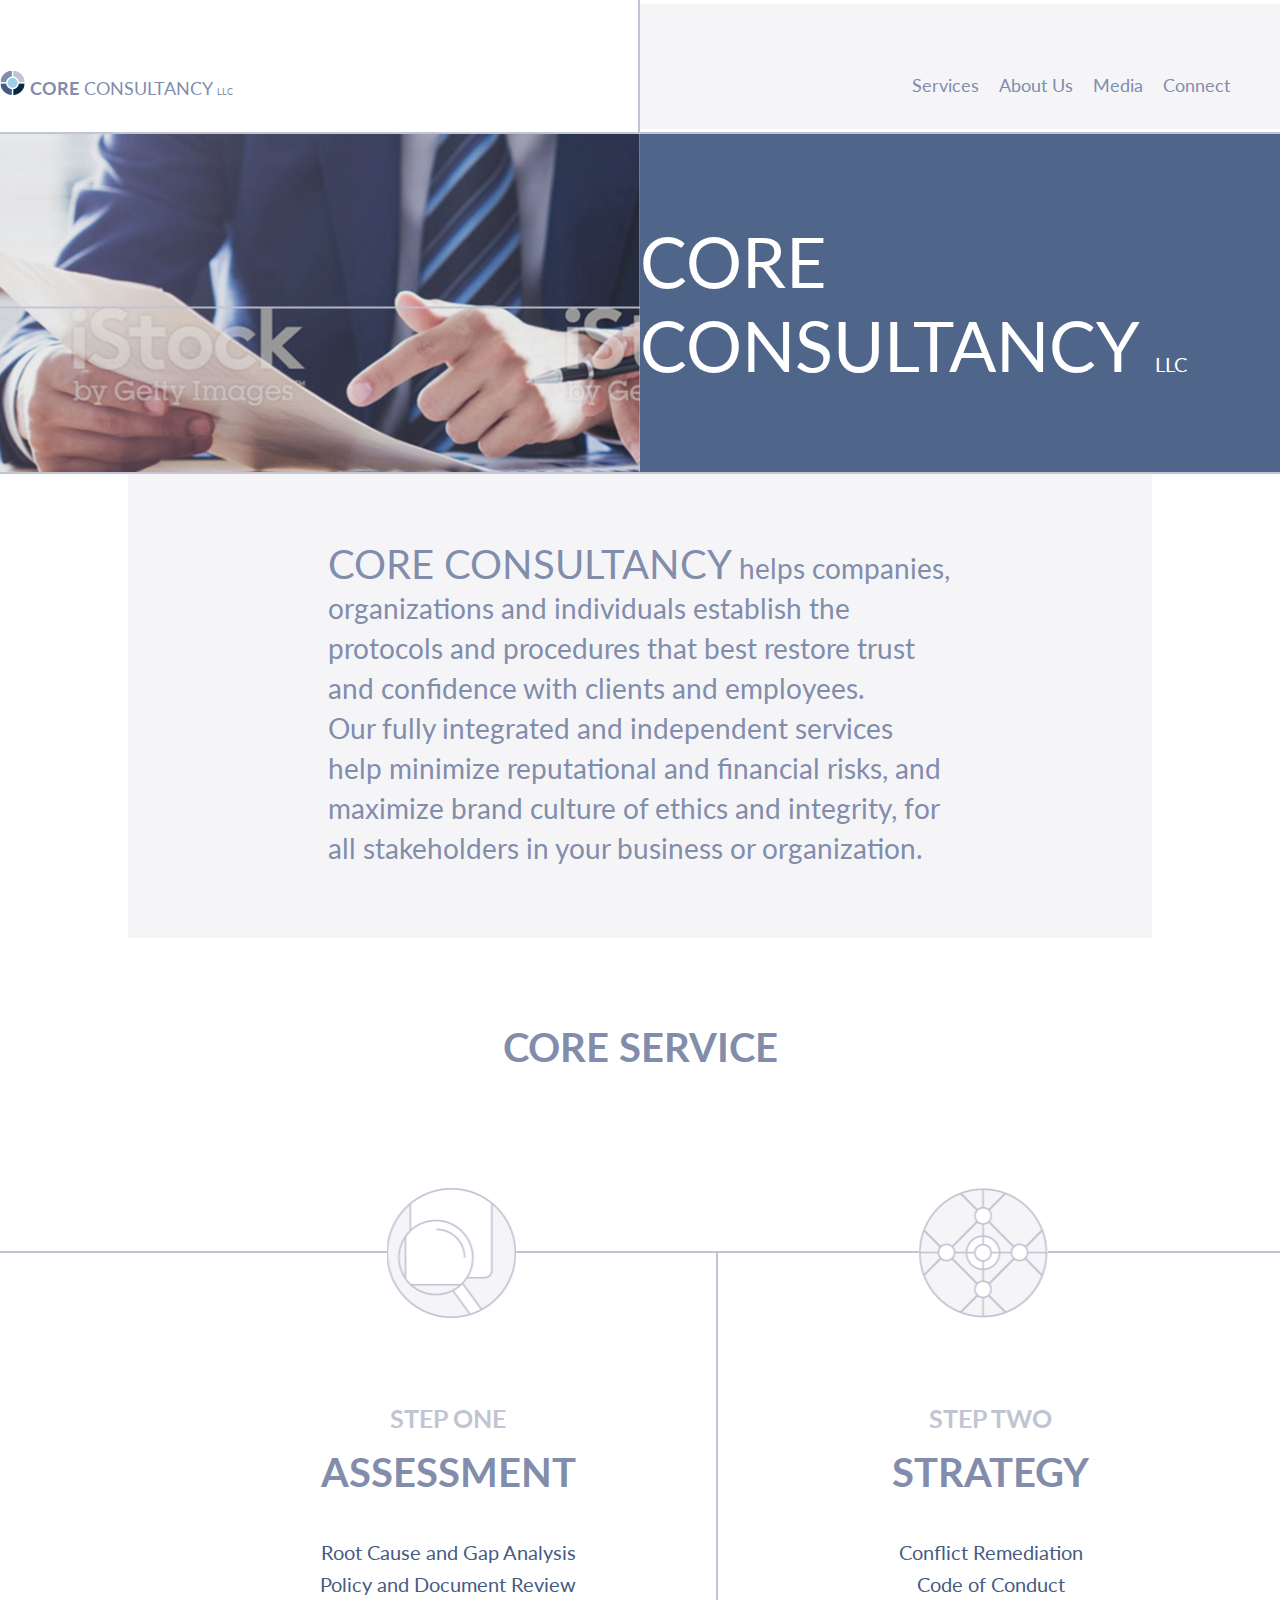
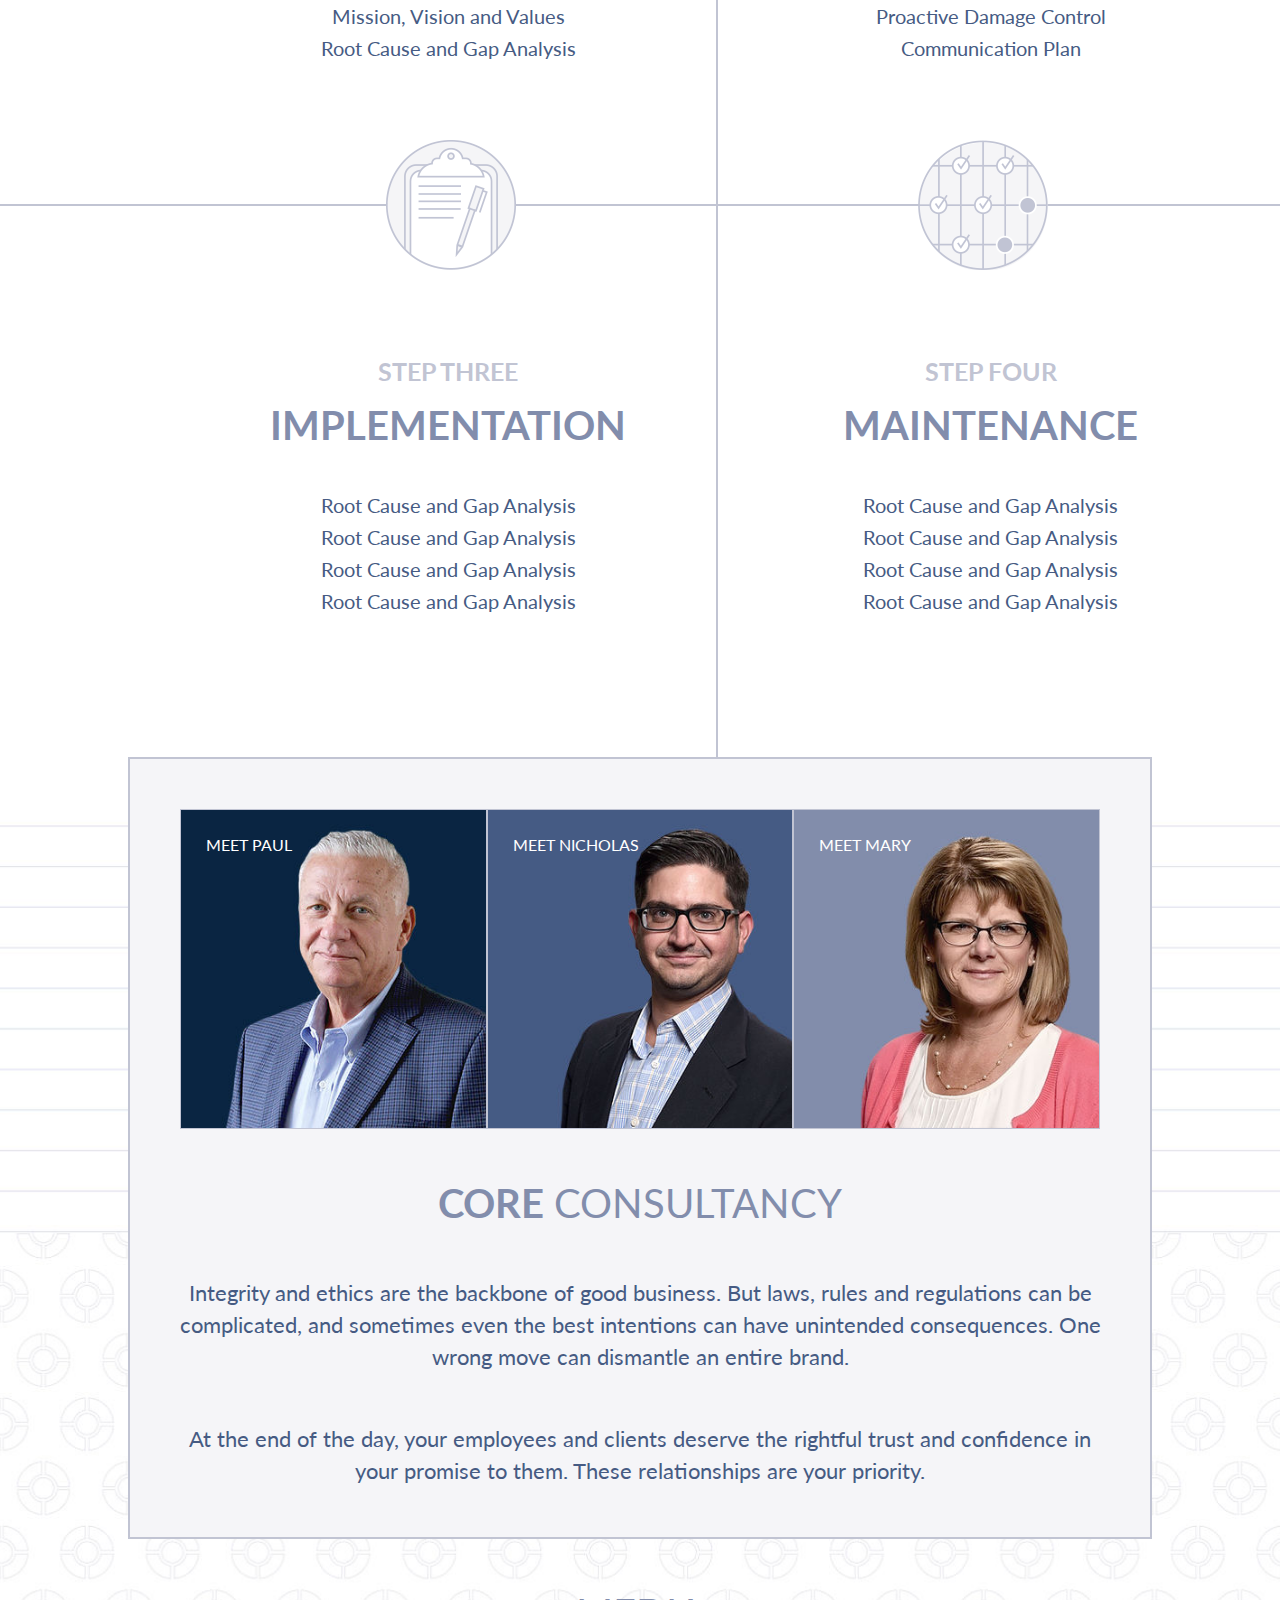
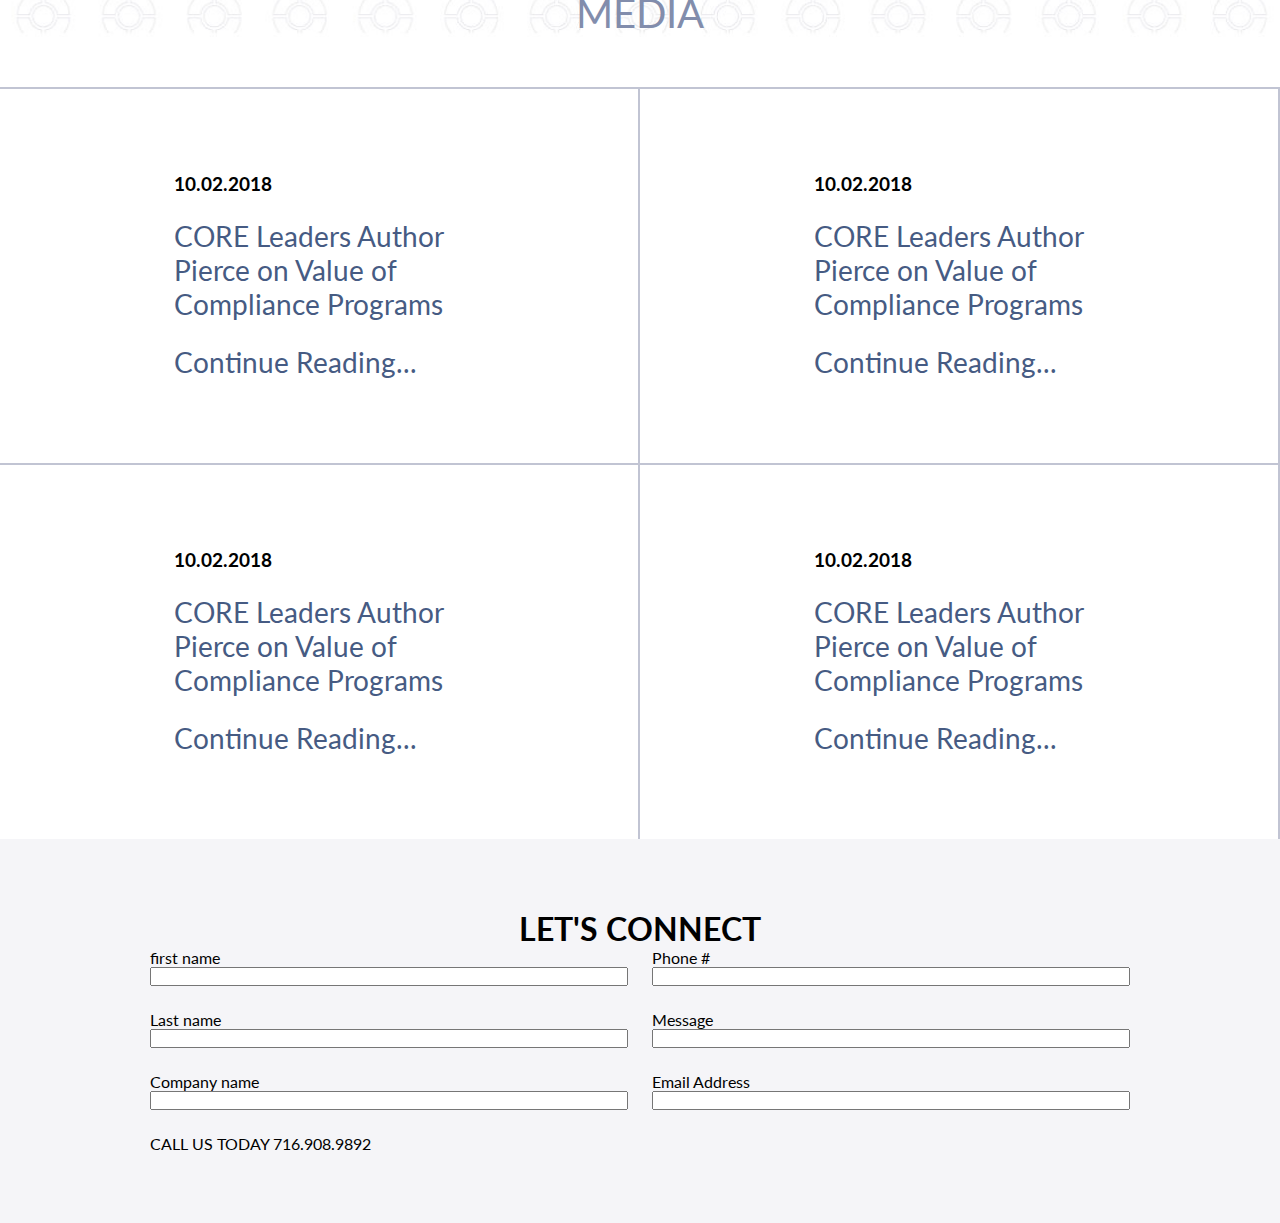
==== index.html @ a0568d71 "finish index page" ====
<!DOCTYPE html>
<html lang="en">
<head>
    <meta charset="UTF-8">
    <meta name="viewport" content="width=device-width, initial-scale=1.0">
    <meta http-equiv="X-UA-Compatible" content="ie=edge">
    <link href="https://fonts.googleapis.com/css?family=Lato:300,400,700" rel="stylesheet">
    <link rel="stylesheet" href="css/style.css">
    <title>Home</title>
</head>
<body>
    <header>
        <div class="container">
            <nav id="navbar">
                <div class="logo">
                    <p>
                        <img src="imgs/top_icon.png" alt="">
                        <span class="primary">CORE</span> CONSULTANCY 
                        <span class="small">LLC</span>
                    </p>
                </div>
                <ul>
                    <li><a href="#">Services</a></li>
                    <li><a href="#">About Us</a></li>
                    <li><a href="#">Media</a></li>
                    <li><a href="#">Connect</a></li>
                </ul>
            </nav>
            <section id="hero">
                <div class="text">
                    CORE<br>CONSULTANCY <span class="small">LLC</span>
                </div>
                <div class="clr"></div>
            </section>

            <section id="paragraph">
                <p><span class="text-large">CORE CONSULTANCY</span> helps companies, organizations and individuals establish the protocols and procedures that best restore trust and confidence with clients and employees.</p>
                <p>
                    Our fully integrated and independent services help minimize reputational and financial risks, and maximize brand culture of ethics and integrity, for all stakeholders in your business or organization.
                </p>
            </section>
        </div>
    </header>

    <section id="core-service">
        <div class="container">
            <h1 class="main-heading">CORE SERVICE</h1>
            <div class="core-service-content">
                <div class="step step_left">
                    <img class="icon_left" src="imgs/step_one.png" alt="">
                    <div class="step-content">
                        <h2>STEP ONE</h2>
                        <h1>ASSESSMENT</h1>
                        <p>Root Cause and Gap Analysis</p>
                        <p>Policy and Document Review</p>
                        <p>Mission, Vision and Values</p>
                        <p>Root Cause and Gap Analysis</p>
                    </div>
                </div>
                <div class="step step_right">
                    <img class="icon_right" src="imgs/step_two.png" alt="">
                    <div class="step-content">
                        <h2>STEP TWO</h2>
                        <h1>STRATEGY</h1>
                        <p>Conflict Remediation</p>
                        <p>Code of Conduct</p>
                        <p>Proactive Damage Control</p>
                        <p>Communication Plan</p>
                    </div>
                </div>
                <div class="step step_left">
                    <img class="icon_left" src="imgs/step_three.png" alt="">
                    <div class="step-content">
                        <h2>STEP THREE</h2>
                        <h1>IMPLEMENTATION</h1>
                        <p>Root Cause and Gap Analysis</p>
                        <p>Root Cause and Gap Analysis</p>
                        <p>Root Cause and Gap Analysis</p>
                        <p>Root Cause and Gap Analysis</p>
                    </div>
                </div>
                <div class="step step_right">
                    <img class="icon_right" src="imgs/step_four.png" alt="">
                    <div class="step-content">
                        <h2>STEP FOUR</h2>
                        <h1>MAINTENANCE</h1>
                        <p>Root Cause and Gap Analysis</p>
                        <p>Root Cause and Gap Analysis</p>
                        <p>Root Cause and Gap Analysis</p>
                        <p>Root Cause and Gap Analysis</p>
                    </div>
                </div>
            </div>
        </div>
    </section>

    <section id="about">
        <div class="container">
            <div class="about-content">
                <div class="about-pics">
                    <div class="about-pic bg-paul">
                        <span>MEET PAUL</span>
                    </div>
                    <div class="about-pic bg-nick">  
                        <span>MEET NICHOLAS</span>
                    </div>
                    <div class="about-pic bg-mary">
                        <span>MEET MARY</span>
                    </div>
                </div>
                <h1>CORE <span style="font-weight: 400;">CONSULTANCY</span></h1>
                <p>Integrity and ethics are the backbone of good business. But laws, rules and regulations can be complicated, 
                and sometimes even the best intentions can have unintended consequences. One wrong move can dismantle 
                an entire brand.</p>
                <p>At the end of the day, your employees and clients deserve the rightful trust and confidence in your promise to them. These relationships are your priority.</p>
            </div>
            <div class="media-heading">MEDIA</div>
        </div>
    </section>

    <section class="media">
        <div class="container">
            <div class="card">
                <h3>10.02.2018</h3>
                <p>CORE Leaders Author Pierce on Value of Compliance Programs</p>
                <p>Continue Reading...</p>
            </div>
            <div class="card">
                <h3>10.02.2018</h3>
                <p>CORE Leaders Author Pierce on Value of Compliance Programs</p>
                <p>Continue Reading...</p>
            </div>
            <div class="card">
                <h3>10.02.2018</h3>
                <p>CORE Leaders Author Pierce on Value of Compliance Programs</p>
                <p>Continue Reading...</p>
            </div>
            <div class="card">
                <h3>10.02.2018</h3>
                <p>CORE Leaders Author Pierce on Value of Compliance Programs</p>
                <p>Continue Reading...</p>
            </div>
        </div>
    </section>

    <section id="connect">
        <div class="container">
            <h1>LET'S CONNECT</h1>
            <div class="form-group">
                <div class="form">
                    <label for="">first name</label>
                    <input type="text">
                </div>
                <div class="form">
                    <label for="">Phone #</label>
                    <input type="text">
                </div>
                <div class="form">
                    <label for="">Last name</label>
                    <input type="text">
                </div>
                <div class="form">
                    <label for="">Message</label>
                    <input type="text">
                </div>
                <div class="form">
                    <label for="">Company name</label>
                    <input type="text">
                </div>
                <div class="form">
                    <label for="">Email Address</label>
                    <input type="text">
                </div>
                <div class="form">
                    <span>CALL US TODAY 716.908.9892</span>
                </div>
            </div>
        </div>
    </section>
</body>
</html>
---- css/style.css ----
:root {
    --primary-color: #f5f5f8;
    --border-color: #c1c4d3;
    --font-color: #828DAC;
}


* {
    margin: 0;
    padding: 0;
    box-sizing: border-box; 
}

body {
    font-family: 'Lato', sans-serif;
}

ul {
    list-style: none;
}

a {
    text-decoration: none;
}

.clr {
    clear: both;
}

.text-large {
    font-size: 40px;
}

/* Utility */
.container {
    max-width: 1350px;
    margin: auto;
}

/* navbar */
#navbar {
    display: flex;
    align-items: center;
    font-size: 18px;
    border-bottom: solid 2px var(--border-color);
    color: var(--font-color);
}

#navbar .logo,
#navbar ul {
    width: 50%;
    padding-top: 70px;
    padding-bottom: 33px;
}

#navbar .logo {
    align-self: flex-start;
    border-right: solid 2px var(--border-color); 
}

#navbar .logo .primary{
    font-weight: bold; 
}

#navbar .logo .small{
    font-size: 9px;
}

#navbar ul {
    display: flex;
    flex-direction: row;
    justify-content: flex-end;
    padding-right: 50px; 
    background: #f5f5f8;
}

#navbar ul :last-child{
    margin-right: 0px; 
}

#navbar ul li{
    margin-right: 20px; 
}

#navbar ul li a {
    color: var(--font-color);
}
/* hero */
#hero {
    background: url("../imgs/hero.jpg") no-repeat center;
    font-size: 70px;
    color: white;
    border-bottom: 2px solid var(--border-color); 
}

#hero .text{
    width: 50%;
    height: 50%;
    background: #50658a;
    padding: 85px 0;
    float: right;
}

#hero .text span {
    font-size: 20px;
}
/* paragraph */

#paragraph {
    background: var(--primary-color);
    font-size: 28px;
    color: var(--font-color);
    padding: 70px 200px;
    width: 80%;
    margin: auto;
}

#paragraph p {
    line-height: 2.5rem;
}

/* core service */
#core-service .container .main-heading {
    padding-top: 85px;
    padding-bottom: 140px;
    text-align: center;
}

#core-service h1 {
    font-size: 40px;
    color: var(--font-color);
    margin-bottom: 40px;
}

#core-service h2 {
    font-size: 25px;
    color: #C1C4D3;
    margin-bottom: 15px;
}

#core-service p {
    font-size: 20px;
    color: #465B83;
}



#core-service .core-service-content {
    display: grid;
    grid-template-columns: repeat(2, 1fr);
}

#core-service .step {
    position: relative;
    border-top: 2px solid var(--border-color); 
    padding-top: 150px;
    padding-bottom: 140px;
}

#core-service .step_left {
    border-right: 2px solid var(--border-color); 
    padding-left: 270px;
    padding-right: 90px;
}

#core-service .step_right {
    padding-left: 125px;
    padding-right: 270px;
}


#core-service .step-content {
    /* position: absolute; */
    text-align: center;
}

#core-service .step-content p {
    line-height: 2rem;
}

#core-service img {
    position: absolute;
    top: -66px;
}

#core-service .icon_left {
    right: 200px;
}

#core-service .icon_right {
    left: 200px;
}

/* about */
#about {
    
}

#about .container {
    background: url('../imgs/about_background.jpg') no-repeat center center/cover;
}

#about .about-content {
    color: #465B83;
    text-align: center;
    border: 2px solid var(--border-color);
    background: #f5f5f8;
    width: 80%;
    margin: auto;
}

#about h1 {
    font-size: 40px;
    color: #828DAC;
}

#about p {
    font-size: 22px;
    line-height: 2rem;
    margin: 50px 45px;
}

#about .about-pics {
    padding: 50px 50px;
    display: flex;
}

#about .about-pic {
    flex: 1;
    width: 33%;
    height: 20rem;
    position: relative;
    border: 1px solid var(--border-color);
    color: white;
}

#about .bg-paul {
    background: url(../imgs/paul.jpg) no-repeat center center/cover;
}
#about .bg-nick {
    background: url(../imgs/nicholas.jpg) no-repeat center center/cover;
}
#about .bg-mary {
    background: url(../imgs/mary.jpg) no-repeat center center/cover;
}

@media(max-width: 1250px) {
    #about .bg-mary {
        display: block;
    }
}

#about .about-pic span{
    position: absolute;
    top: 25px;
    left: 25px;
}

.media-heading {
    font-size: 40px;
    text-align: center;
    margin: 50px 0;
    color:  #828DAC;
}

.media .container {
    display: grid;
    grid-template-columns: repeat(2, 1fr);
    grid-template-rows: repeat(2, 1fr);
}

.media .card {
    padding: 60px 150px;
    border-right: 2px solid var(--border-color);
    border-top: 2px solid var(--border-color);
}

.media p,
.media h3 {
    margin: 1.5rem;
}

.media p {
    font-size: 28px;
    color: #465B83;
}

/* connect */
#connect .container {
    background: #f5f5f8;
    padding: 70px 150px;
}

#connect h1 {
    text-align: center;
}

#connect .form-group {
    display: grid;
    grid-template-columns: repeat(2, 1fr);
    grid-gap: 1.5rem; 
}

#connect .form-group .form{
    display: grid;
}

#connect .form-group .form label{
    display: block;
}

#connect .form-group .form input{
    height: 100%;
}
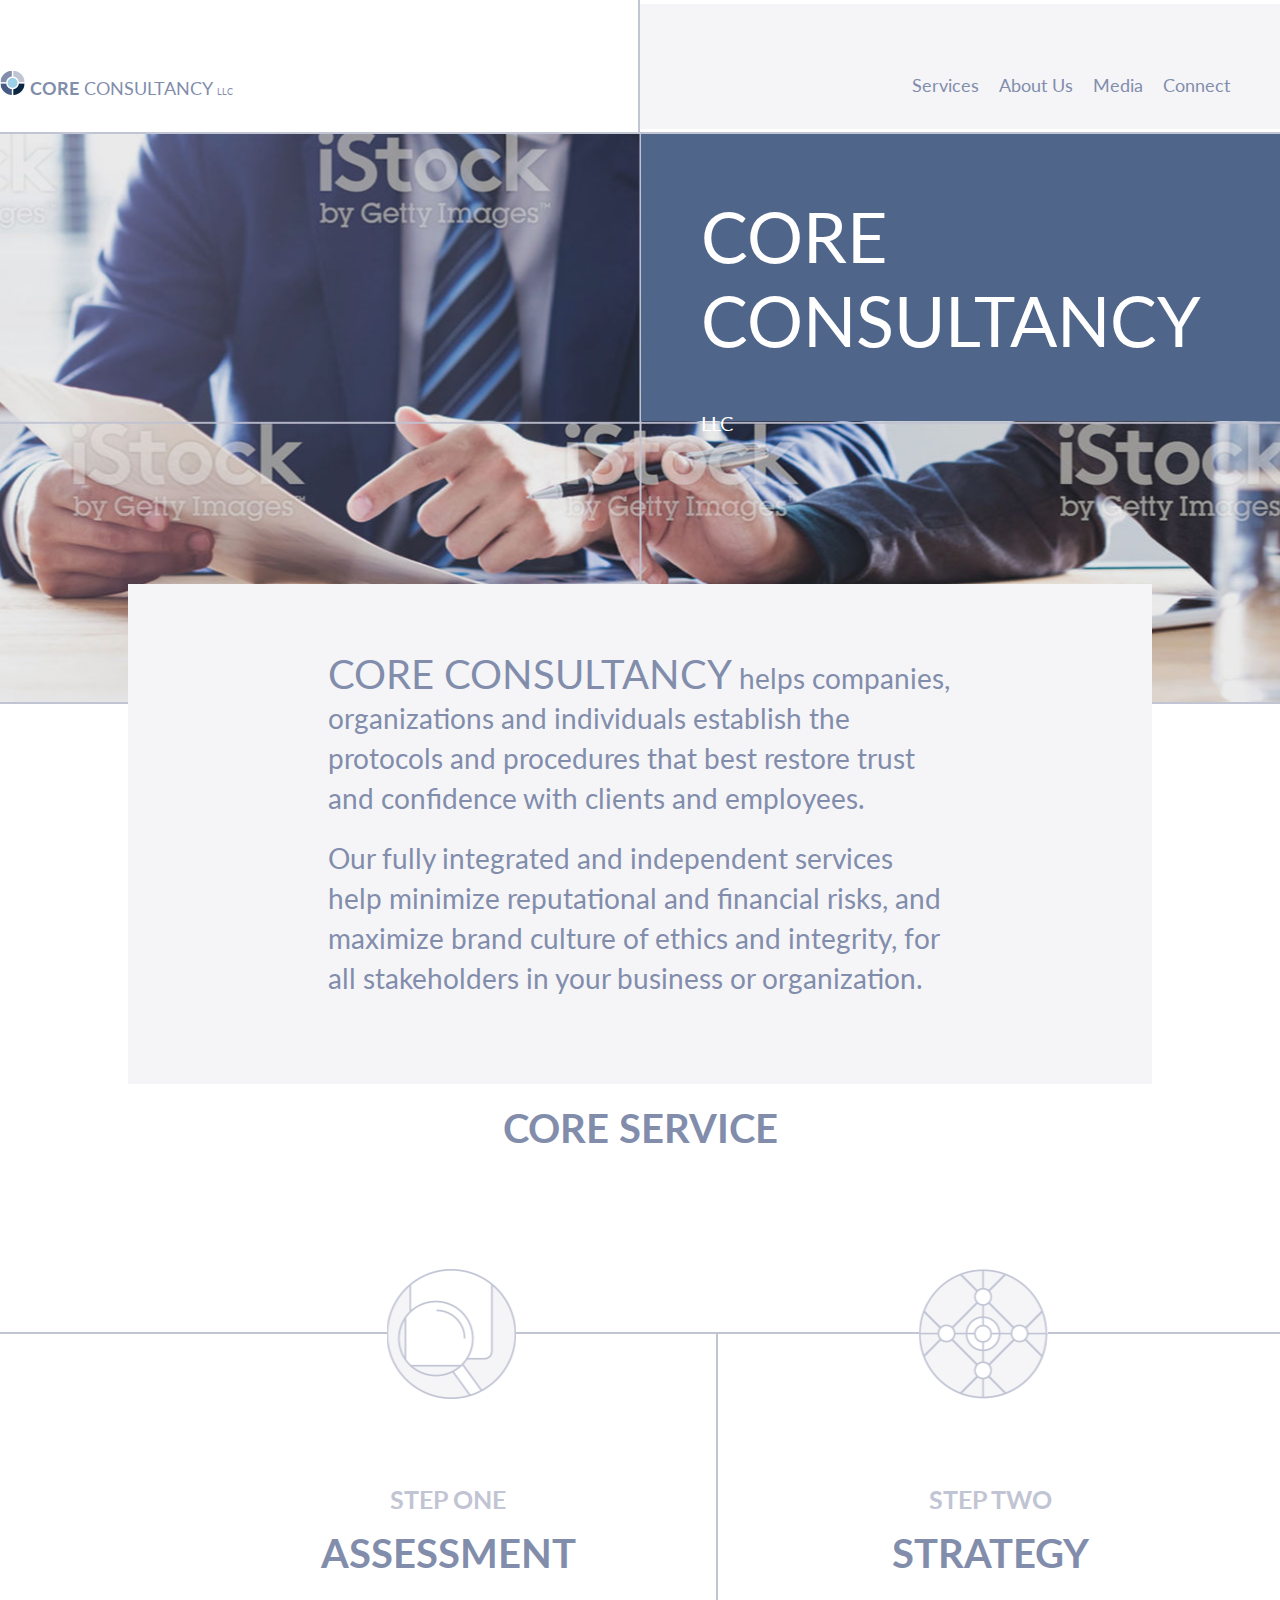
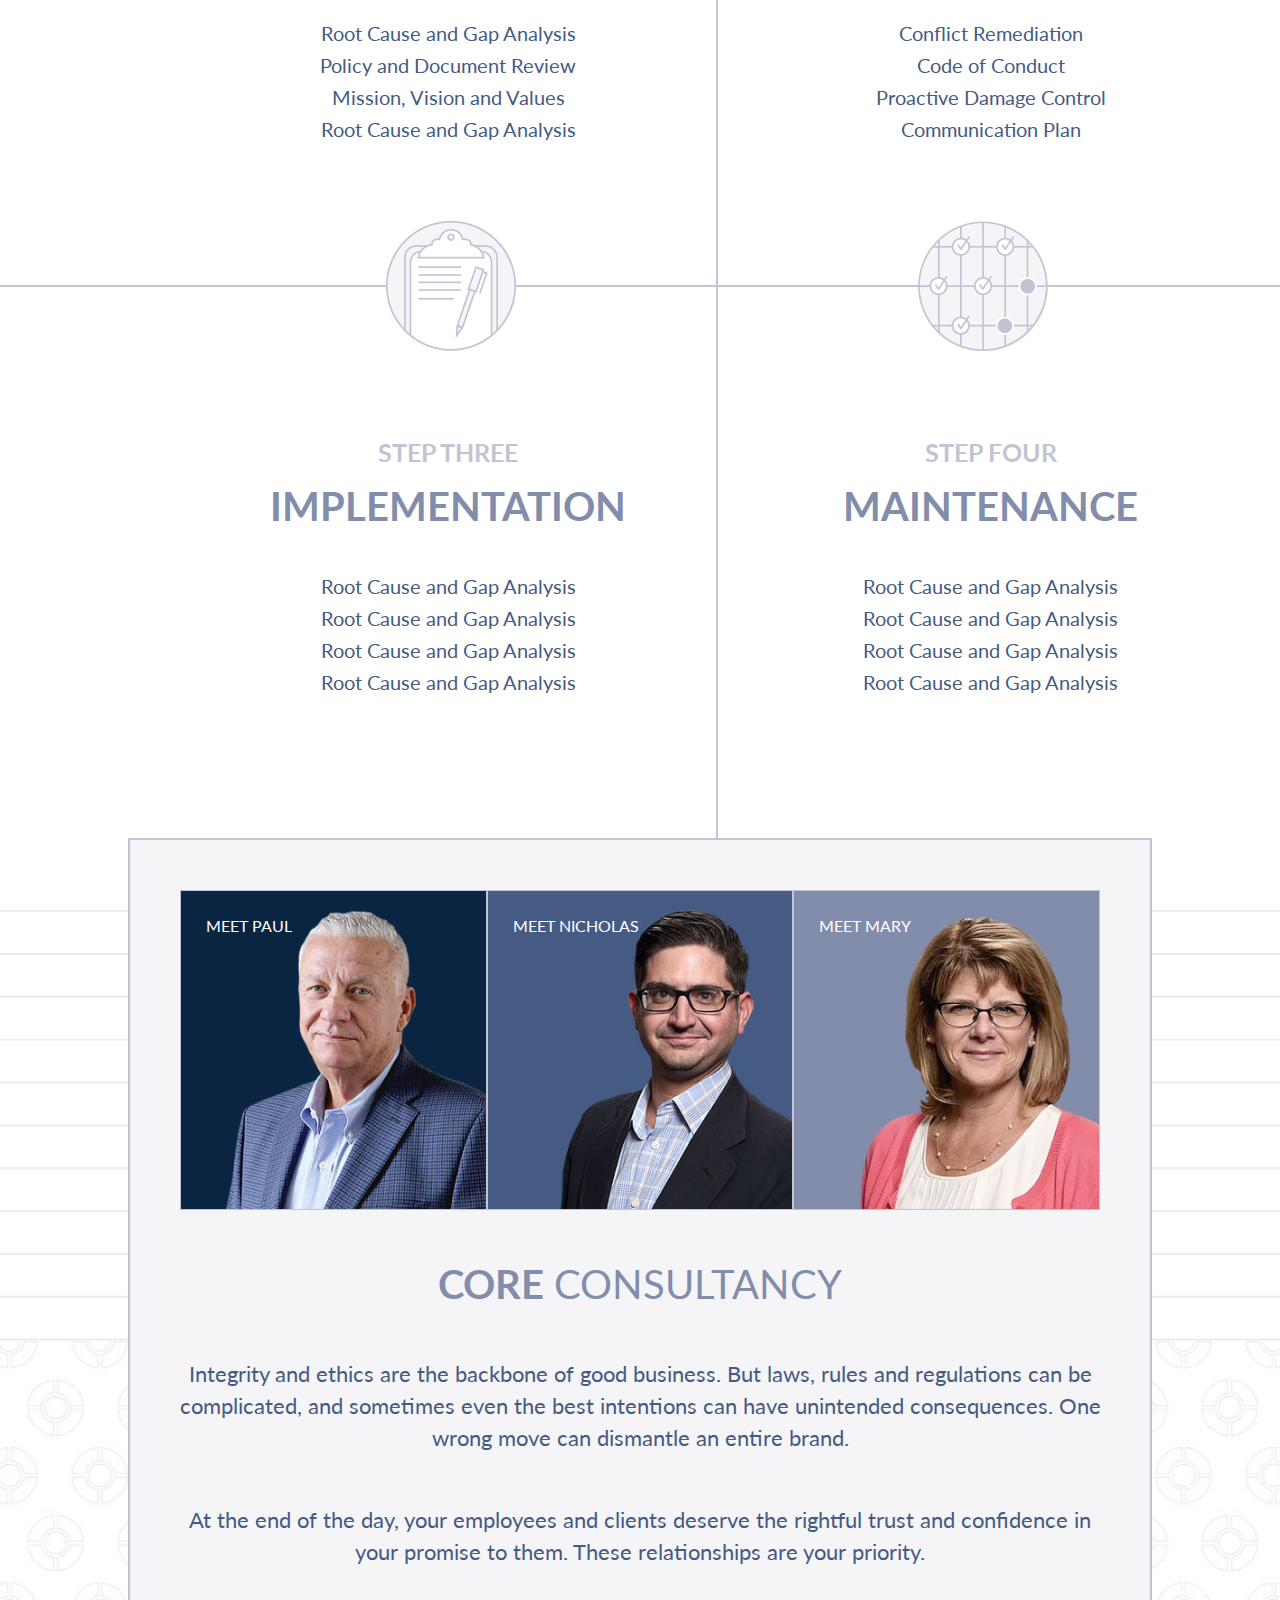
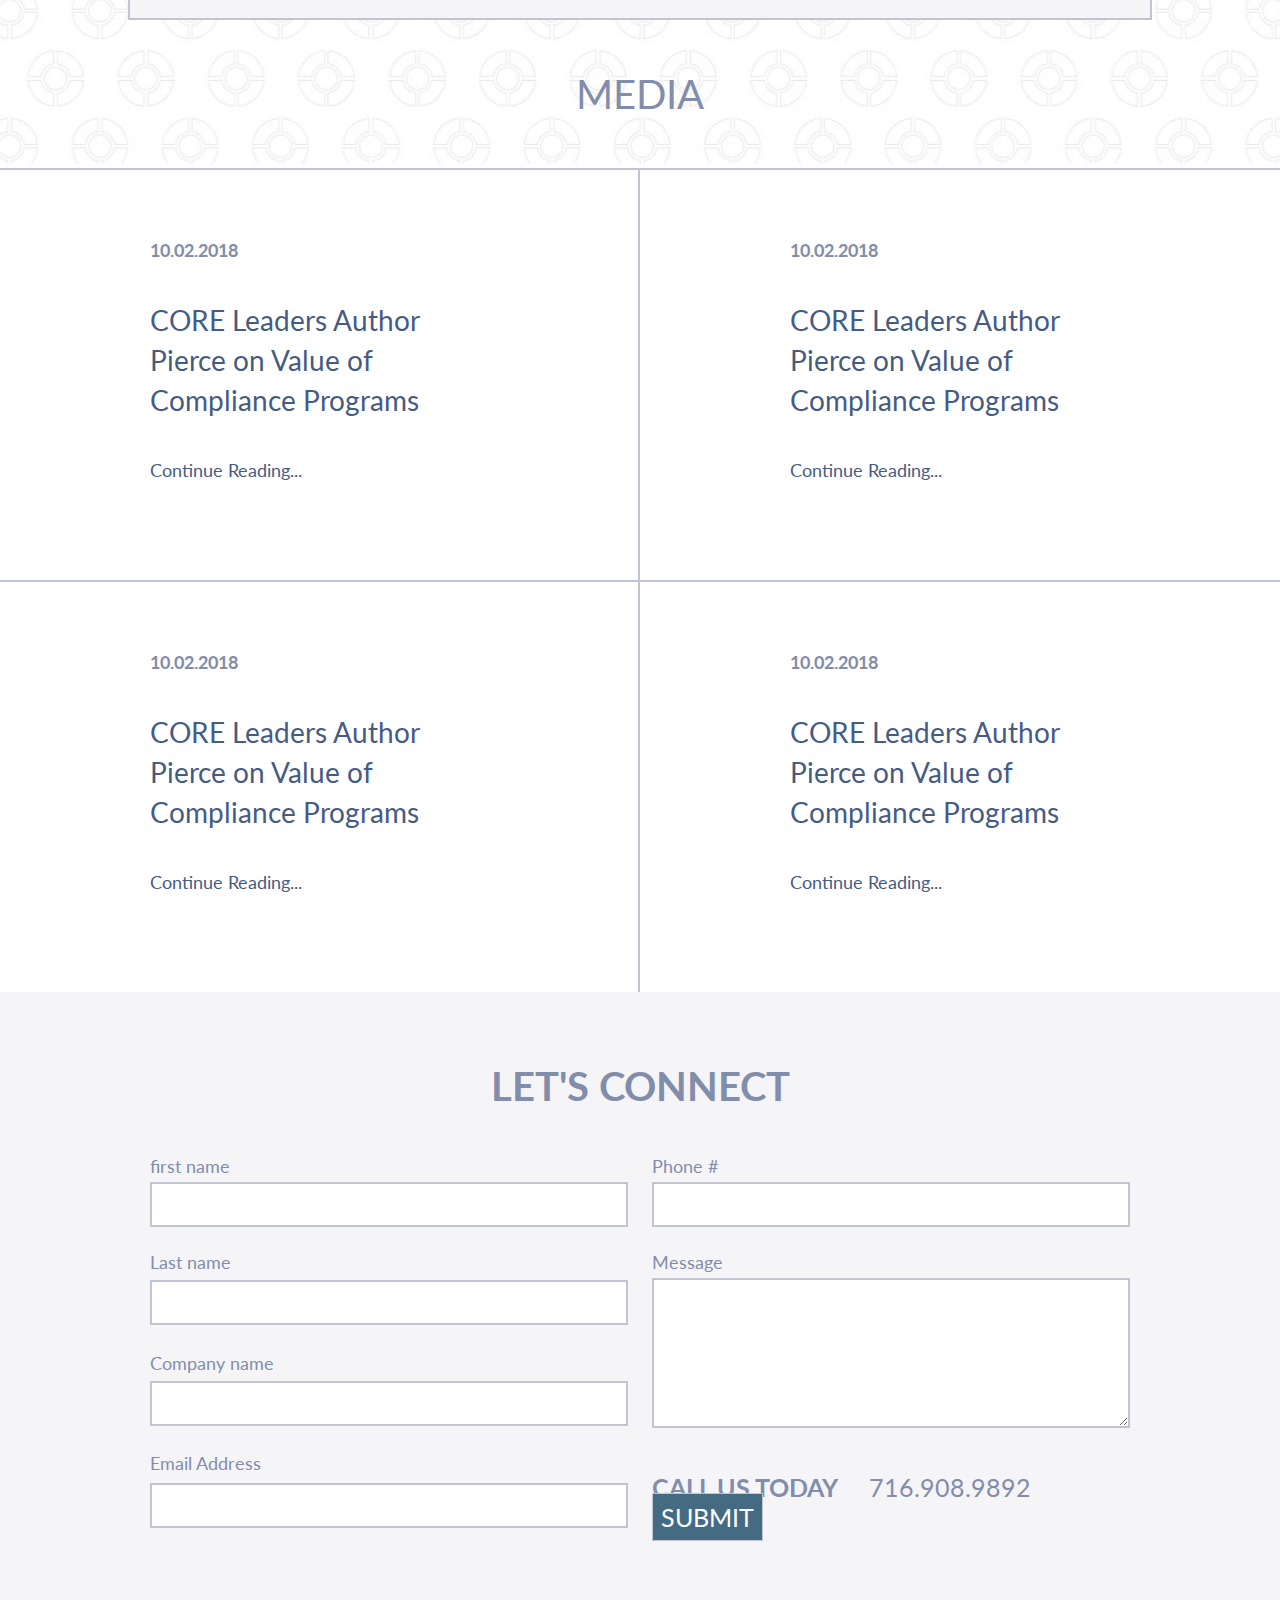
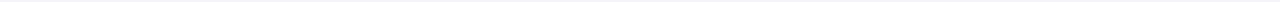
==== commit 199dc815: "finish general layout" ====
--- a/index.html
+++ b/index.html
@@ -28,16 +28,13 @@
             </nav>
             <section id="hero">
                 <div class="text">
-                    CORE<br>CONSULTANCY <span class="small">LLC</span>
+                    <p>CORE<br>CONSULTANCY <span class="small">LLC</span></p>    
                 </div>
-                <div class="clr"></div>
-            </section>
-
-            <section id="paragraph">
-                <p><span class="text-large">CORE CONSULTANCY</span> helps companies, organizations and individuals establish the protocols and procedures that best restore trust and confidence with clients and employees.</p>
-                <p>
-                    Our fully integrated and independent services help minimize reputational and financial risks, and maximize brand culture of ethics and integrity, for all stakeholders in your business or organization.
-                </p>
+                <section class="paragraph">
+                    <p><span class="text-large">CORE CONSULTANCY</span> helps companies, organizations and individuals establish the protocols and procedures that best restore trust and confidence with clients and employees.</p>
+                    <p>Our fully integrated and independent services help minimize reputational and financial risks, and maximize brand culture of ethics and integrity, for all stakeholders in your business or organization.
+                    </p>
+                </section>
             </section>
         </div>
     </header>
@@ -123,29 +120,29 @@
             <div class="card">
                 <h3>10.02.2018</h3>
                 <p>CORE Leaders Author Pierce on Value of Compliance Programs</p>
-                <p>Continue Reading...</p>
+                <p class="small">Continue Reading...</p>
             </div>
             <div class="card">
                 <h3>10.02.2018</h3>
                 <p>CORE Leaders Author Pierce on Value of Compliance Programs</p>
-                <p>Continue Reading...</p>
+                <p class="small">Continue Reading...</p>
             </div>
             <div class="card">
                 <h3>10.02.2018</h3>
                 <p>CORE Leaders Author Pierce on Value of Compliance Programs</p>
-                <p>Continue Reading...</p>
+                <p class="small">Continue Reading...</p>
             </div>
             <div class="card">
                 <h3>10.02.2018</h3>
                 <p>CORE Leaders Author Pierce on Value of Compliance Programs</p>
-                <p>Continue Reading...</p>
+                <p class="small">Continue Reading...</p>
             </div>
         </div>
     </section>
 
     <section id="connect">
         <div class="container">
-            <h1>LET'S CONNECT</h1>
+            <h1>LET'S <span>CONNECT</span></h1>
             <div class="form-group">
                 <div class="form">
                     <label for="">first name</label>
@@ -159,9 +156,9 @@
                     <label for="">Last name</label>
                     <input type="text">
                 </div>
-                <div class="form">
+                <div class="form textarea">
                     <label for="">Message</label>
-                    <input type="text">
+                    <textarea name="" id=""></textarea>
                 </div>
                 <div class="form">
                     <label for="">Company name</label>
@@ -172,7 +169,13 @@
                     <input type="text">
                 </div>
                 <div class="form">
-                    <span>CALL US TODAY 716.908.9892</span>
+                    <label for=""></label>
+                    <p>
+                        <span class="bold">CALL US TODAY</span>
+                        <span>716.908.9892</span>
+                        <span class="btn">SUBMIT</span>
+                    </p>
+                    
                 </div>
             </div>
         </div>
--- a/css/style.css
+++ b/css/style.css
@@ -90,38 +90,47 @@
     background: url("../imgs/hero.jpg") no-repeat center;
     font-size: 70px;
     color: white;
+    height: 570px;
     border-bottom: 2px solid var(--border-color); 
+    position: relative;
 }
 
 #hero .text{
-    width: 50%;
-    height: 50%;
+    position:absolute;
+    top:0; 
+    right: 0;
+    width: 49.9%;
+    height: 50.5%;
     background: #50658a;
-    padding: 85px 0;
-    float: right;
-}
-
-#hero .text span {
+    padding: 60px 60px;
+}
+
+#hero .text .small {
     font-size: 20px;
 }
 /* paragraph */
 
-#paragraph {
+#hero .paragraph {
     background: var(--primary-color);
     font-size: 28px;
     color: var(--font-color);
     padding: 70px 200px;
     width: 80%;
-    margin: auto;
-}
-
-#paragraph p {
+    position:absolute;
+    left: 10%;
+    top: 450px;
+    height: 500px;
+    overflow: hidden;
+}
+
+#hero .paragraph p {
     line-height: 2.5rem;
+    margin-bottom: 20px; 
 }
 
 /* core service */
 #core-service .container .main-heading {
-    padding-top: 85px;
+    margin-top: 10em; 
     padding-bottom: 140px;
     text-align: center;
 }
@@ -198,6 +207,7 @@
 
 #about .container {
     background: url('../imgs/about_background.jpg') no-repeat center center/cover;
+    padding-bottom: 50px;
 }
 
 #about .about-content {
@@ -259,7 +269,7 @@
 .media-heading {
     font-size: 40px;
     text-align: center;
-    margin: 50px 0;
+    margin-top: 50px;
     color:  #828DAC;
 }
 
@@ -271,18 +281,32 @@
 
 .media .card {
     padding: 60px 150px;
+    border-top: 2px solid var(--border-color);
+}
+
+.media .card:nth-child(1),
+.media .card:nth-child(3) {
     border-right: 2px solid var(--border-color);
-    border-top: 2px solid var(--border-color);
-}
-
-.media p,
+}
+
+.media h3,
+.media p {
+    line-height: 2.5rem;
+    margin-bottom: 30px;
+}
+
 .media h3 {
-    margin: 1.5rem;
+    font-size: 18px;
+    color: #828DAC;
 }
 
 .media p {
     font-size: 28px;
     color: #465B83;
+}
+
+.media .small {
+    font-size: 18px;
 }
 
 /* connect */
@@ -293,6 +317,19 @@
 
 #connect h1 {
     text-align: center;
+    font-size: 40px;
+    color: #828DAC;
+    margin-bottom: 45px;
+}
+
+#connect h1 span{
+    font-weight: bold; 
+}
+
+#connect .textarea {
+    grid-column-start: 2;
+    grid-row-start: 2; 
+    grid-row-end: 4;
 }
 
 #connect .form-group {
@@ -306,9 +343,40 @@
 }
 
 #connect .form-group .form label{
+    font-size: 18px;
+    color: #828DAC;
     display: block;
-}
-
-#connect .form-group .form input{
-    height: 100%;
+    margin-bottom: 5px;
+}
+
+#connect .form-group .form textarea,
+#connect .form-group .form input {
+    border: 2px solid var(--border-color);
+    height: 45px;
+}
+
+#connect .form-group .form textarea {
+    height: 150px;
+}
+
+#connect .form-group .form p {
+    padding-top: 15px; 
+    font-size: 25px;
+    color: #828DAC;
+}
+
+#connect .form-group .form p span {
+    margin-right: 25px; 
+}
+
+#connect .form-group .form p .btn {
+    background: #456b83;
+    color: white;
+    padding: 8px;
+    border: 1px solid var(--border-color);
+    margin-right: 0; 
+}
+
+#connect .form-group .form p .bold {
+    font-weight: bold;
 }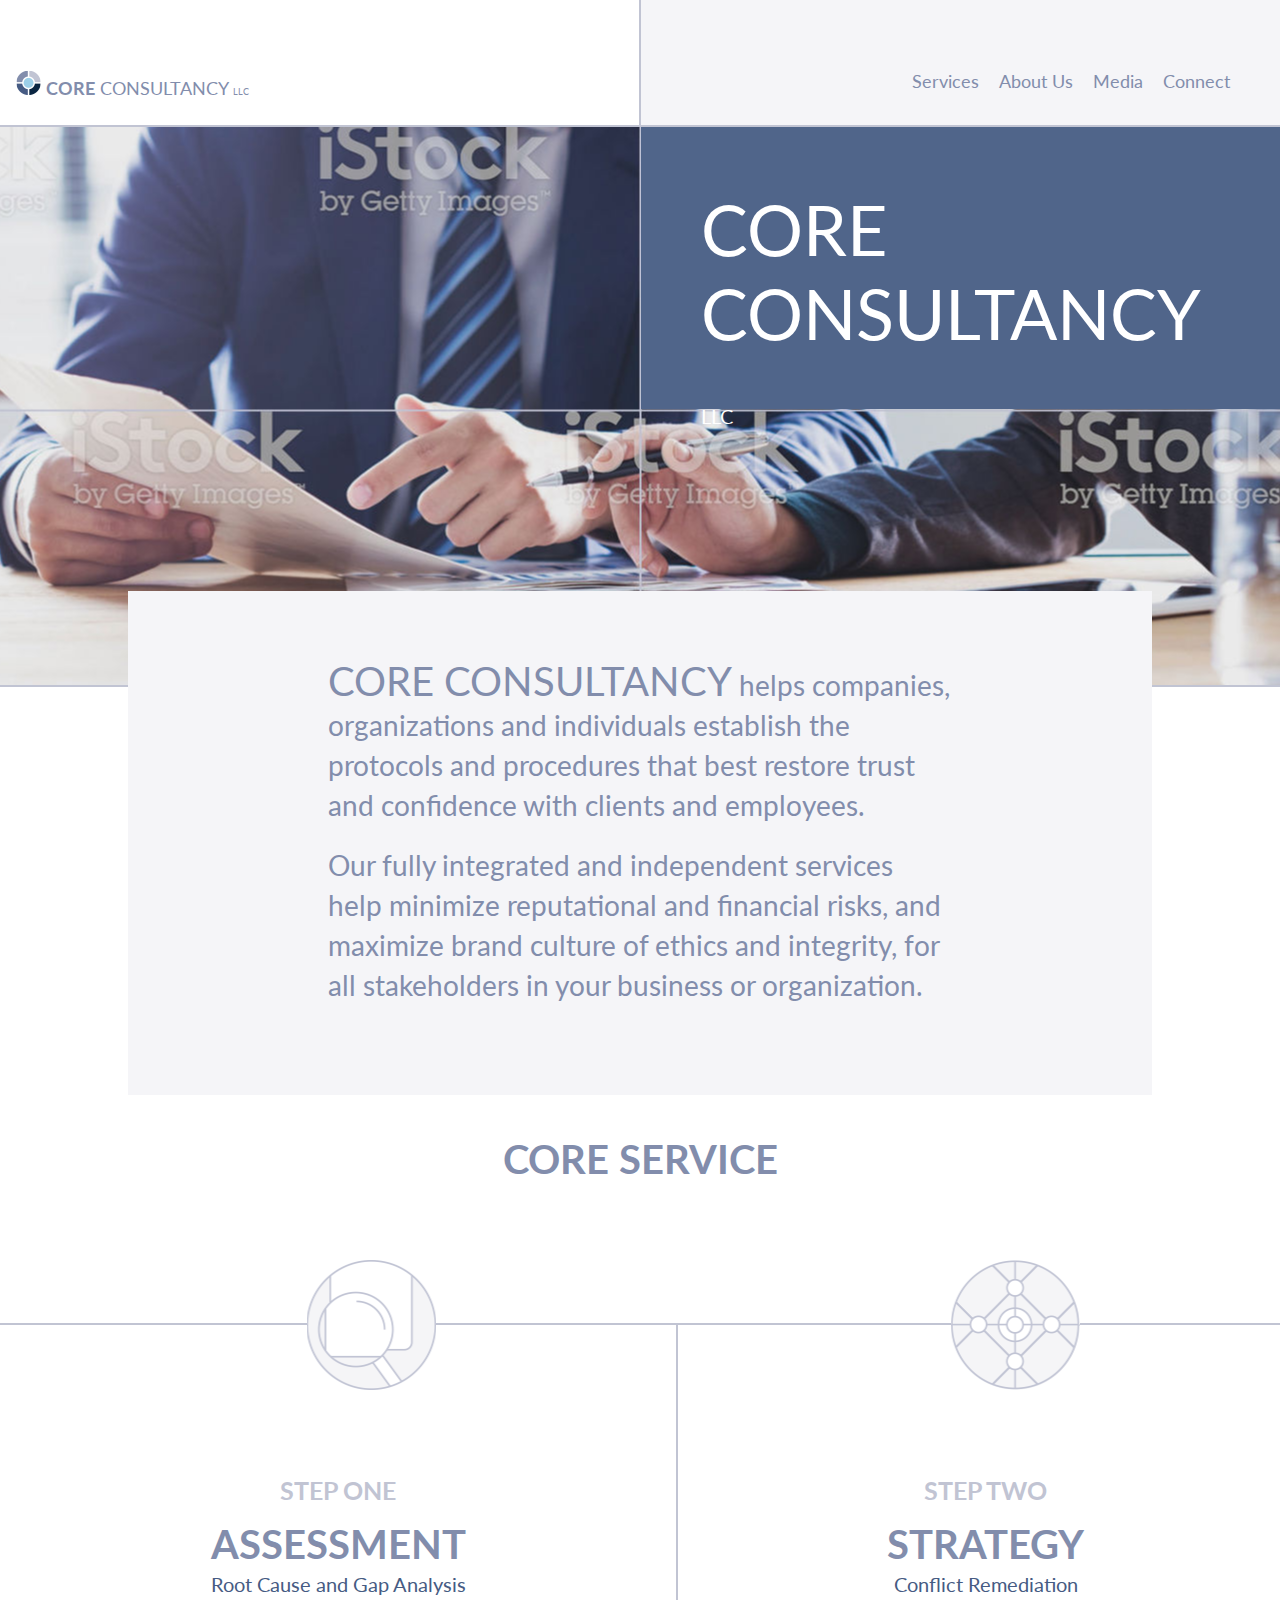
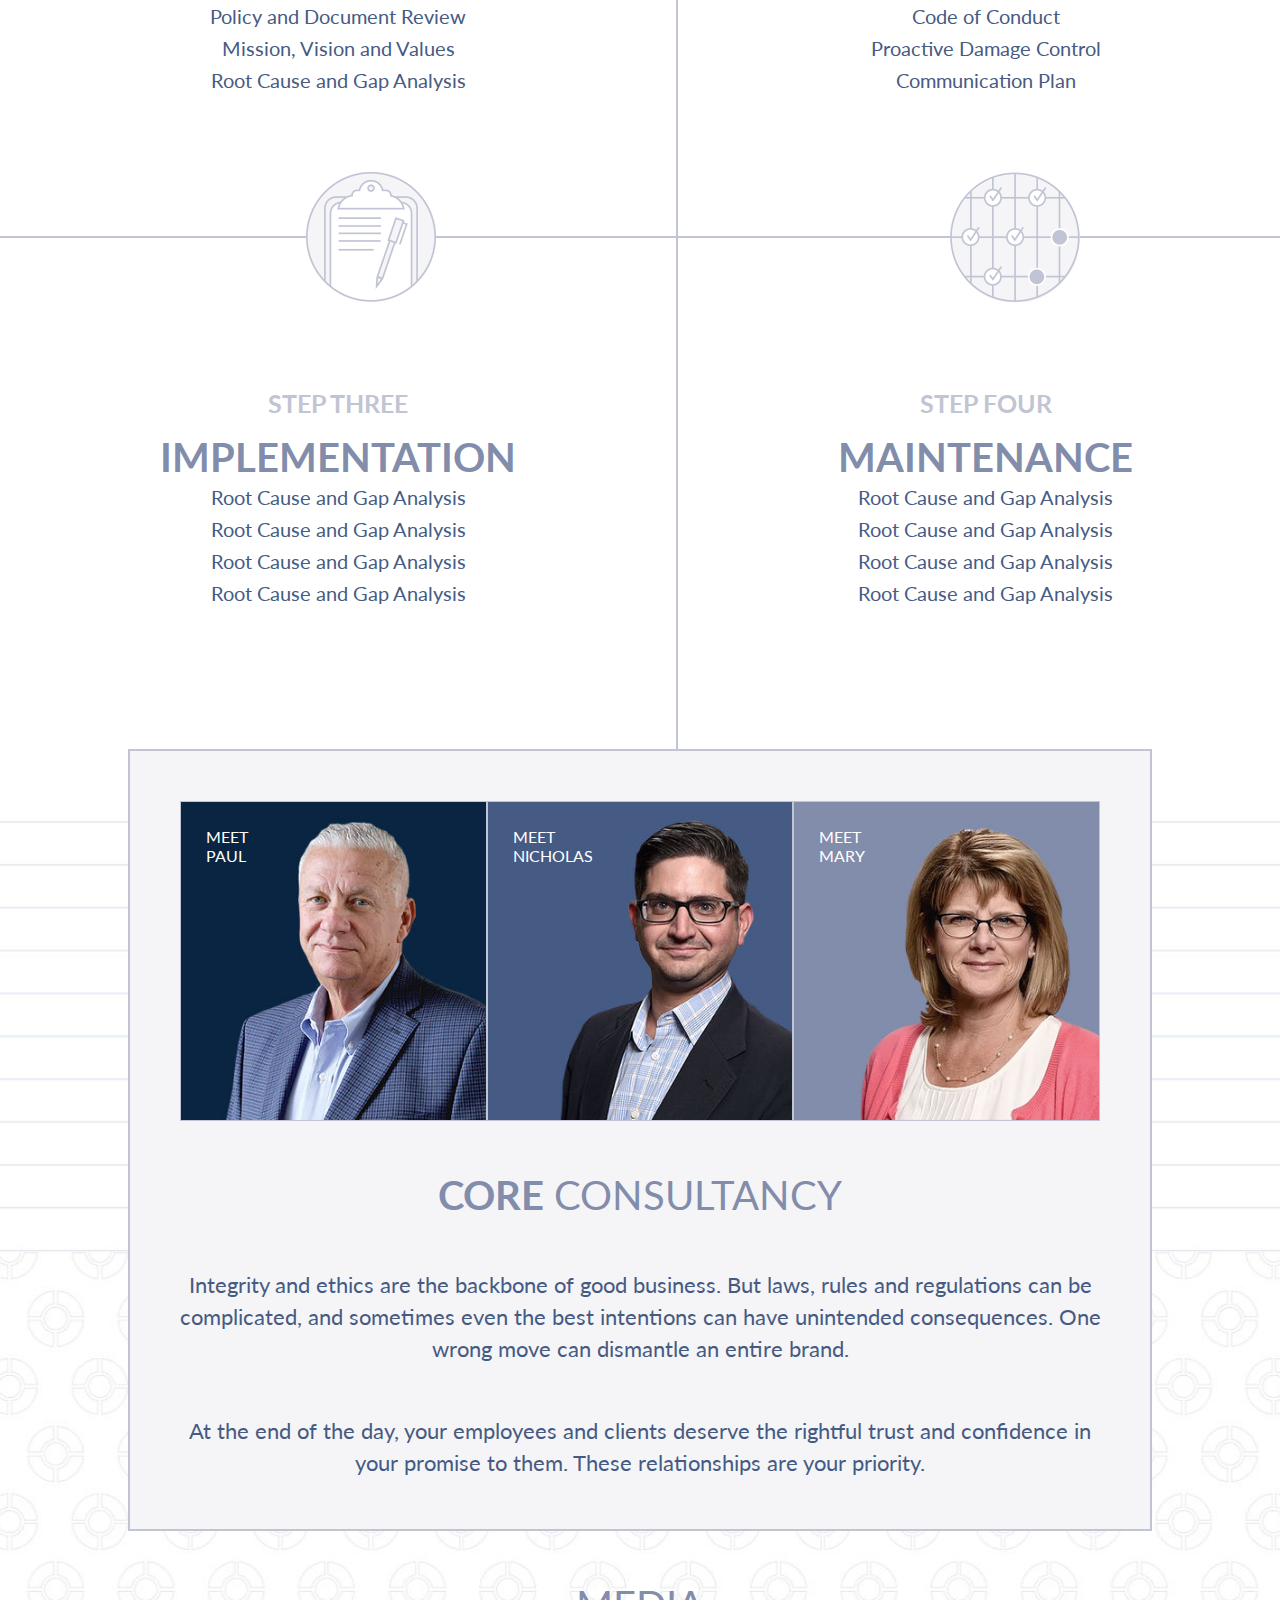
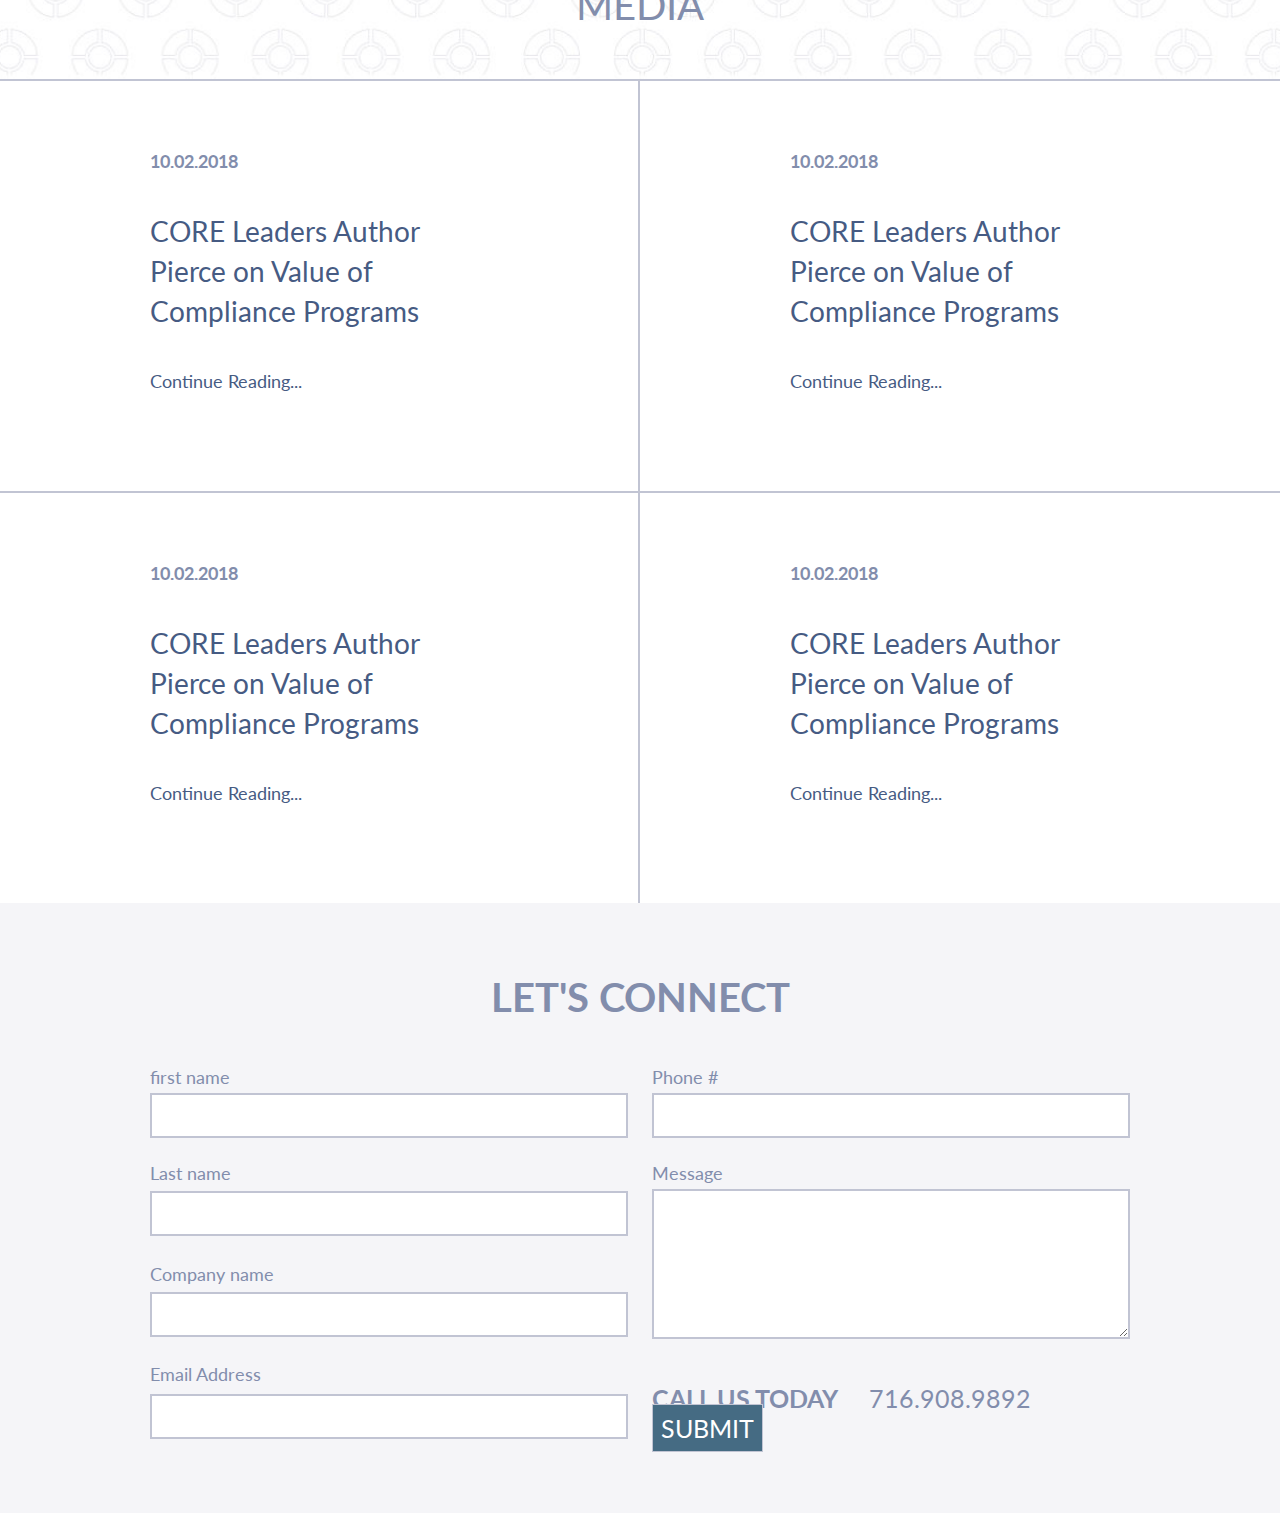
==== commit f0254e4c: "three pages and some responsive design" ====
--- a/index.html
+++ b/index.html
@@ -1,184 +1,248 @@
 <!DOCTYPE html>
 <html lang="en">
-<head>
-    <meta charset="UTF-8">
-    <meta name="viewport" content="width=device-width, initial-scale=1.0">
-    <meta http-equiv="X-UA-Compatible" content="ie=edge">
-    <link href="https://fonts.googleapis.com/css?family=Lato:300,400,700" rel="stylesheet">
-    <link rel="stylesheet" href="css/style.css">
-    <title>Home</title>
-</head>
-<body>
-    <header>
-        <div class="container">
-            <nav id="navbar">
+    <head>
+        <meta charset="UTF-8" />
+        <meta name="viewport" content="width=device-width, initial-scale=1.0" />
+        <meta http-equiv="X-UA-Compatible" content="ie=edge" />
+        <link
+            href="https://fonts.googleapis.com/css?family=Lato:300,400,700"
+            rel="stylesheet"
+        />
+        <link rel="stylesheet" href="css/style.css" />
+        <link
+            rel="stylesheet"
+            media="screen and (max-width: 864px)"
+            href="css/mobile.css"
+        />
+        <link
+            rel="stylesheet"
+            media="screen and (max-width: 768px)"
+            href="css/cellphone.css"
+        />
+        <title>Home</title>
+    </head>
+    <body>
+        <header id="navbar">
+            <div class="container">
                 <div class="logo">
                     <p>
-                        <img src="imgs/top_icon.png" alt="">
-                        <span class="primary">CORE</span> CONSULTANCY 
+                        <img src="imgs/top_icon.png" alt="" />
+                        <span class="primary">CORE</span> CONSULTANCY
                         <span class="small">LLC</span>
                     </p>
                 </div>
-                <ul>
-                    <li><a href="#">Services</a></li>
-                    <li><a href="#">About Us</a></li>
-                    <li><a href="#">Media</a></li>
-                    <li><a href="#">Connect</a></li>
-                </ul>
-            </nav>
-            <section id="hero">
+                <div class="ul">
+                    <ul>
+                        <li><a href="#">Services</a></li>
+                        <li><a href="#">About Us</a></li>
+                        <li><a href="#">Media</a></li>
+                        <li><a href="#">Connect</a></li>
+                    </ul>
+                </div>
+            </div>
+        </header>
+        <section id="hero">
+            <div class="container">
                 <div class="text">
-                    <p>CORE<br>CONSULTANCY <span class="small">LLC</span></p>    
-                </div>
-                <section class="paragraph">
-                    <p><span class="text-large">CORE CONSULTANCY</span> helps companies, organizations and individuals establish the protocols and procedures that best restore trust and confidence with clients and employees.</p>
-                    <p>Our fully integrated and independent services help minimize reputational and financial risks, and maximize brand culture of ethics and integrity, for all stakeholders in your business or organization.
-                    </p>
-                </section>
-            </section>
-        </div>
-    </header>
-
-    <section id="core-service">
-        <div class="container">
-            <h1 class="main-heading">CORE SERVICE</h1>
-            <div class="core-service-content">
-                <div class="step step_left">
-                    <img class="icon_left" src="imgs/step_one.png" alt="">
-                    <div class="step-content">
-                        <h2>STEP ONE</h2>
-                        <h1>ASSESSMENT</h1>
-                        <p>Root Cause and Gap Analysis</p>
-                        <p>Policy and Document Review</p>
-                        <p>Mission, Vision and Values</p>
-                        <p>Root Cause and Gap Analysis</p>
-                    </div>
-                </div>
-                <div class="step step_right">
-                    <img class="icon_right" src="imgs/step_two.png" alt="">
-                    <div class="step-content">
-                        <h2>STEP TWO</h2>
-                        <h1>STRATEGY</h1>
-                        <p>Conflict Remediation</p>
-                        <p>Code of Conduct</p>
-                        <p>Proactive Damage Control</p>
-                        <p>Communication Plan</p>
-                    </div>
-                </div>
-                <div class="step step_left">
-                    <img class="icon_left" src="imgs/step_three.png" alt="">
-                    <div class="step-content">
-                        <h2>STEP THREE</h2>
-                        <h1>IMPLEMENTATION</h1>
-                        <p>Root Cause and Gap Analysis</p>
-                        <p>Root Cause and Gap Analysis</p>
-                        <p>Root Cause and Gap Analysis</p>
-                        <p>Root Cause and Gap Analysis</p>
-                    </div>
-                </div>
-                <div class="step step_right">
-                    <img class="icon_right" src="imgs/step_four.png" alt="">
-                    <div class="step-content">
-                        <h2>STEP FOUR</h2>
-                        <h1>MAINTENANCE</h1>
-                        <p>Root Cause and Gap Analysis</p>
-                        <p>Root Cause and Gap Analysis</p>
-                        <p>Root Cause and Gap Analysis</p>
-                        <p>Root Cause and Gap Analysis</p>
-                    </div>
-                </div>
-            </div>
-        </div>
-    </section>
-
-    <section id="about">
-        <div class="container">
-            <div class="about-content">
-                <div class="about-pics">
-                    <div class="about-pic bg-paul">
-                        <span>MEET PAUL</span>
-                    </div>
-                    <div class="about-pic bg-nick">  
-                        <span>MEET NICHOLAS</span>
-                    </div>
-                    <div class="about-pic bg-mary">
-                        <span>MEET MARY</span>
-                    </div>
-                </div>
-                <h1>CORE <span style="font-weight: 400;">CONSULTANCY</span></h1>
-                <p>Integrity and ethics are the backbone of good business. But laws, rules and regulations can be complicated, 
-                and sometimes even the best intentions can have unintended consequences. One wrong move can dismantle 
-                an entire brand.</p>
-                <p>At the end of the day, your employees and clients deserve the rightful trust and confidence in your promise to them. These relationships are your priority.</p>
-            </div>
-            <div class="media-heading">MEDIA</div>
-        </div>
-    </section>
-
-    <section class="media">
-        <div class="container">
-            <div class="card">
-                <h3>10.02.2018</h3>
-                <p>CORE Leaders Author Pierce on Value of Compliance Programs</p>
-                <p class="small">Continue Reading...</p>
-            </div>
-            <div class="card">
-                <h3>10.02.2018</h3>
-                <p>CORE Leaders Author Pierce on Value of Compliance Programs</p>
-                <p class="small">Continue Reading...</p>
-            </div>
-            <div class="card">
-                <h3>10.02.2018</h3>
-                <p>CORE Leaders Author Pierce on Value of Compliance Programs</p>
-                <p class="small">Continue Reading...</p>
-            </div>
-            <div class="card">
-                <h3>10.02.2018</h3>
-                <p>CORE Leaders Author Pierce on Value of Compliance Programs</p>
-                <p class="small">Continue Reading...</p>
-            </div>
-        </div>
-    </section>
-
-    <section id="connect">
-        <div class="container">
-            <h1>LET'S <span>CONNECT</span></h1>
-            <div class="form-group">
-                <div class="form">
-                    <label for="">first name</label>
-                    <input type="text">
-                </div>
-                <div class="form">
-                    <label for="">Phone #</label>
-                    <input type="text">
-                </div>
-                <div class="form">
-                    <label for="">Last name</label>
-                    <input type="text">
-                </div>
-                <div class="form textarea">
-                    <label for="">Message</label>
-                    <textarea name="" id=""></textarea>
-                </div>
-                <div class="form">
-                    <label for="">Company name</label>
-                    <input type="text">
-                </div>
-                <div class="form">
-                    <label for="">Email Address</label>
-                    <input type="text">
-                </div>
-                <div class="form">
-                    <label for=""></label>
-                    <p>
-                        <span class="bold">CALL US TODAY</span>
-                        <span>716.908.9892</span>
-                        <span class="btn">SUBMIT</span>
-                    </p>
-                    
-                </div>
-            </div>
-        </div>
-    </section>
-</body>
-</html>+                    <p>
+                        CORE<br />CONSULTANCY
+                        <span class="small">LLC</span>
+                    </p>
+                </div>
+            </div>
+        </section>
+        <section id="paragraph">
+            <div class="container">
+                <div class="paragraph-content">
+                    <p>
+                        <span class="text-large">CORE CONSULTANCY</span>
+                        helps companies, organizations and individuals establish
+                        the protocols and procedures that best restore trust and
+                        confidence with clients and employees.
+                    </p>
+                    <p>
+                        Our fully integrated and independent services help
+                        minimize reputational and financial risks, and maximize
+                        brand culture of ethics and integrity, for all
+                        stakeholders in your business or organization.
+                    </p>
+                </div>
+            </div>
+        </section>
+
+        <section id="core-service">
+            <div class="container">
+                <h1 class="main-heading">CORE SERVICE</h1>
+                <div class="core-service-content">
+                    <div class="step step_left">
+                        <img class="icon_left" src="imgs/step_one.png" alt="" />
+                        <div class="step-content">
+                            <h2>STEP ONE</h2>
+                            <h1>ASSESSMENT</h1>
+                            <p>Root Cause and Gap Analysis</p>
+                            <p>Policy and Document Review</p>
+                            <p>Mission, Vision and Values</p>
+                            <p>Root Cause and Gap Analysis</p>
+                        </div>
+                    </div>
+                    <div class="step step_right">
+                        <img
+                            class="icon_right"
+                            src="imgs/step_two.png"
+                            alt=""
+                        />
+                        <div class="step-content">
+                            <h2>STEP TWO</h2>
+                            <h1>STRATEGY</h1>
+                            <p>Conflict Remediation</p>
+                            <p>Code of Conduct</p>
+                            <p>Proactive Damage Control</p>
+                            <p>Communication Plan</p>
+                        </div>
+                    </div>
+                    <div class="step step_left">
+                        <img
+                            class="icon_left"
+                            src="imgs/step_three.png"
+                            alt=""
+                        />
+                        <div class="step-content">
+                            <h2>STEP THREE</h2>
+                            <h1>IMPLEMENTATION</h1>
+                            <p>Root Cause and Gap Analysis</p>
+                            <p>Root Cause and Gap Analysis</p>
+                            <p>Root Cause and Gap Analysis</p>
+                            <p>Root Cause and Gap Analysis</p>
+                        </div>
+                    </div>
+                    <div class="step step_right">
+                        <img
+                            class="icon_right"
+                            src="imgs/step_four.png"
+                            alt=""
+                        />
+                        <div class="step-content">
+                            <h2>STEP FOUR</h2>
+                            <h1>MAINTENANCE</h1>
+                            <p>Root Cause and Gap Analysis</p>
+                            <p>Root Cause and Gap Analysis</p>
+                            <p>Root Cause and Gap Analysis</p>
+                            <p>Root Cause and Gap Analysis</p>
+                        </div>
+                    </div>
+                </div>
+            </div>
+        </section>
+
+        <section id="about">
+            <div class="container">
+                <div class="about-content">
+                    <div class="about-pics">
+                        <div class="about-pic bg-paul">
+                            <span>MEET<br />PAUL</span>
+                        </div>
+                        <div class="about-pic bg-nick">
+                            <span>MEET<br />NICHOLAS</span>
+                        </div>
+                        <div class="about-pic bg-mary">
+                            <span>MEET<br />MARY</span>
+                        </div>
+                    </div>
+                    <h1>
+                        CORE <span style="font-weight: 400;">CONSULTANCY</span>
+                    </h1>
+                    <p>
+                        Integrity and ethics are the backbone of good business.
+                        But laws, rules and regulations can be complicated, and
+                        sometimes even the best intentions can have unintended
+                        consequences. One wrong move can dismantle an entire
+                        brand.
+                    </p>
+                    <p>
+                        At the end of the day, your employees and clients
+                        deserve the rightful trust and confidence in your
+                        promise to them. These relationships are your priority.
+                    </p>
+                </div>
+                <div class="media-heading">MEDIA</div>
+            </div>
+        </section>
+
+        <section class="media">
+            <div class="container">
+                <div class="card">
+                    <h3>10.02.2018</h3>
+                    <p>
+                        CORE Leaders Author Pierce on Value of Compliance
+                        Programs
+                    </p>
+                    <p class="small">Continue Reading...</p>
+                </div>
+                <div class="card">
+                    <h3>10.02.2018</h3>
+                    <p>
+                        CORE Leaders Author Pierce on Value of Compliance
+                        Programs
+                    </p>
+                    <p class="small">Continue Reading...</p>
+                </div>
+                <div class="card">
+                    <h3>10.02.2018</h3>
+                    <p>
+                        CORE Leaders Author Pierce on Value of Compliance
+                        Programs
+                    </p>
+                    <p class="small">Continue Reading...</p>
+                </div>
+                <div class="card">
+                    <h3>10.02.2018</h3>
+                    <p>
+                        CORE Leaders Author Pierce on Value of Compliance
+                        Programs
+                    </p>
+                    <p class="small">Continue Reading...</p>
+                </div>
+            </div>
+        </section>
+
+        <section id="connect">
+            <div class="container">
+                <h1>LET'S <span>CONNECT</span></h1>
+                <div class="form-group">
+                    <div class="form">
+                        <label for="">first name</label>
+                        <input type="text" />
+                    </div>
+                    <div class="form">
+                        <label for="">Phone #</label>
+                        <input type="text" />
+                    </div>
+                    <div class="form">
+                        <label for="">Last name</label>
+                        <input type="text" />
+                    </div>
+                    <div class="form textarea">
+                        <label for="">Message</label>
+                        <textarea name="" id=""></textarea>
+                    </div>
+                    <div class="form">
+                        <label for="">Company name</label>
+                        <input type="text" />
+                    </div>
+                    <div class="form">
+                        <label for="">Email Address</label>
+                        <input type="text" />
+                    </div>
+                    <div class="form">
+                        <label for=""></label>
+                        <p>
+                            <span class="bold">CALL US TODAY</span>
+                            <span>716.908.9892</span>
+                            <span class="btn">SUBMIT</span>
+                        </p>
+                    </div>
+                </div>
+            </div>
+        </section>
+    </body>
+</html>
--- a/css/style.css
+++ b/css/style.css
@@ -1,18 +1,17 @@
 :root {
     --primary-color: #f5f5f8;
     --border-color: #c1c4d3;
-    --font-color: #828DAC;
-}
-
+    --font-color: #828dac;
+}
 
 * {
     margin: 0;
     padding: 0;
-    box-sizing: border-box; 
+    box-sizing: border-box;
 }
 
 body {
-    font-family: 'Lato', sans-serif;
+    font-family: "Lato", sans-serif;
 }
 
 ul {
@@ -29,6 +28,10 @@
 
 .text-large {
     font-size: 40px;
+}
+
+.bold {
+    font-weight: bold;
 }
 
 /* Utility */
@@ -38,31 +41,40 @@
 }
 
 /* navbar */
-#navbar {
+#navbar .container {
     display: flex;
-    align-items: center;
     font-size: 18px;
     border-bottom: solid 2px var(--border-color);
     color: var(--font-color);
 }
 
 #navbar .logo,
-#navbar ul {
+#navbar .ul {
+    flex: 1;
     width: 50%;
     padding-top: 70px;
-    padding-bottom: 33px;
+    /* padding-bottom: 33px; */
+}
+
+#navbar .logo p {
+    margin-left: 1rem;
+}
+
+#navbar .ul {
+    height: 100%;
+    background: #f5f5f8;
+    border-left: solid 2px var(--border-color);
 }
 
 #navbar .logo {
-    align-self: flex-start;
-    border-right: solid 2px var(--border-color); 
-}
-
-#navbar .logo .primary{
-    font-weight: bold; 
-}
-
-#navbar .logo .small{
+    height: 100%;
+}
+
+#navbar .logo .primary {
+    font-weight: bold;
+}
+
+#navbar .logo .small {
     font-size: 9px;
 }
 
@@ -70,34 +82,34 @@
     display: flex;
     flex-direction: row;
     justify-content: flex-end;
-    padding-right: 50px; 
-    background: #f5f5f8;
-}
-
-#navbar ul :last-child{
-    margin-right: 0px; 
-}
-
-#navbar ul li{
-    margin-right: 20px; 
+    padding-right: 50px;
+    padding-bottom: 33px;
+}
+
+#navbar ul :last-child {
+    margin-right: 0px;
+}
+
+#navbar ul li {
+    margin-right: 20px;
 }
 
 #navbar ul li a {
     color: var(--font-color);
 }
 /* hero */
-#hero {
+#hero .container {
     background: url("../imgs/hero.jpg") no-repeat center;
     font-size: 70px;
     color: white;
-    height: 570px;
-    border-bottom: 2px solid var(--border-color); 
+    height: 35rem;
+    border-bottom: 2px solid var(--border-color);
     position: relative;
 }
 
-#hero .text{
-    position:absolute;
-    top:0; 
+#hero .text {
+    position: absolute;
+    top: 0;
     right: 0;
     width: 49.9%;
     height: 50.5%;
@@ -110,27 +122,25 @@
 }
 /* paragraph */
 
-#hero .paragraph {
+#paragraph .container .paragraph-content {
+    position: relative;
+    margin: auto;
     background: var(--primary-color);
     font-size: 28px;
     color: var(--font-color);
     padding: 70px 200px;
     width: 80%;
-    position:absolute;
-    left: 10%;
-    top: 450px;
-    height: 500px;
-    overflow: hidden;
-}
-
-#hero .paragraph p {
+    margin-top: -6rem;
+}
+
+#paragraph p {
     line-height: 2.5rem;
-    margin-bottom: 20px; 
+    margin-bottom: 20px;
 }
 
 /* core service */
 #core-service .container .main-heading {
-    margin-top: 10em; 
+    margin-top: 1em;
     padding-bottom: 140px;
     text-align: center;
 }
@@ -138,21 +148,18 @@
 #core-service h1 {
     font-size: 40px;
     color: var(--font-color);
-    margin-bottom: 40px;
 }
 
 #core-service h2 {
     font-size: 25px;
-    color: #C1C4D3;
+    color: #c1c4d3;
     margin-bottom: 15px;
 }
 
 #core-service p {
     font-size: 20px;
-    color: #465B83;
-}
-
-
+    color: #465b83;
+}
 
 #core-service .core-service-content {
     display: grid;
@@ -161,22 +168,21 @@
 
 #core-service .step {
     position: relative;
-    border-top: 2px solid var(--border-color); 
+    border-top: 2px solid var(--border-color);
     padding-top: 150px;
     padding-bottom: 140px;
 }
 
 #core-service .step_left {
-    border-right: 2px solid var(--border-color); 
-    padding-left: 270px;
-    padding-right: 90px;
+    border-right: 2px solid var(--border-color);
+    padding-left: 10rem;
+    padding-right: 10rem;
 }
 
 #core-service .step_right {
-    padding-left: 125px;
-    padding-right: 270px;
-}
-
+    padding-left: 10rem;
+    padding-right: 10rem;
+}
 
 #core-service .step-content {
     /* position: absolute; */
@@ -193,25 +199,25 @@
 }
 
 #core-service .icon_left {
-    right: 200px;
+    right: 15rem;
 }
 
 #core-service .icon_right {
-    left: 200px;
+    left: 17rem;
 }
 
 /* about */
 #about {
-    
 }
 
 #about .container {
-    background: url('../imgs/about_background.jpg') no-repeat center center/cover;
+    background: url("../imgs/about_background.jpg") no-repeat center
+        center/cover;
     padding-bottom: 50px;
 }
 
 #about .about-content {
-    color: #465B83;
+    color: #465b83;
     text-align: center;
     border: 2px solid var(--border-color);
     background: #f5f5f8;
@@ -221,7 +227,7 @@
 
 #about h1 {
     font-size: 40px;
-    color: #828DAC;
+    color: #828dac;
 }
 
 #about p {
@@ -244,33 +250,35 @@
     color: white;
 }
 
+#about .about-pic span {
+    display: block;
+}
+
 #about .bg-paul {
-    background: url(../imgs/paul.jpg) no-repeat center center/cover;
+    background: url(../imgs/paul.jpg) no-repeat center;
+    background-size: cover;
 }
 #about .bg-nick {
-    background: url(../imgs/nicholas.jpg) no-repeat center center/cover;
+    background: url(../imgs/nicholas.jpg) no-repeat center;
+    background-size: cover;
 }
 #about .bg-mary {
-    background: url(../imgs/mary.jpg) no-repeat center center/cover;
-}
-
-@media(max-width: 1250px) {
-    #about .bg-mary {
-        display: block;
-    }
-}
-
-#about .about-pic span{
+    background: url(../imgs/mary.jpg) no-repeat center;
+    background-size: cover;
+}
+
+#about .about-pic span {
     position: absolute;
     top: 25px;
     left: 25px;
+    text-align: left;
 }
 
 .media-heading {
     font-size: 40px;
     text-align: center;
     margin-top: 50px;
-    color:  #828DAC;
+    color: #828dac;
 }
 
 .media .container {
@@ -297,12 +305,12 @@
 
 .media h3 {
     font-size: 18px;
-    color: #828DAC;
+    color: #828dac;
 }
 
 .media p {
     font-size: 28px;
-    color: #465B83;
+    color: #465b83;
 }
 
 .media .small {
@@ -318,33 +326,33 @@
 #connect h1 {
     text-align: center;
     font-size: 40px;
-    color: #828DAC;
+    color: #828dac;
     margin-bottom: 45px;
 }
 
-#connect h1 span{
-    font-weight: bold; 
+#connect h1 span {
+    font-weight: bold;
 }
 
 #connect .textarea {
     grid-column-start: 2;
-    grid-row-start: 2; 
+    grid-row-start: 2;
     grid-row-end: 4;
 }
 
 #connect .form-group {
     display: grid;
     grid-template-columns: repeat(2, 1fr);
-    grid-gap: 1.5rem; 
-}
-
-#connect .form-group .form{
+    grid-gap: 1.5rem;
+}
+
+#connect .form-group .form {
     display: grid;
 }
 
-#connect .form-group .form label{
+#connect .form-group .form label {
     font-size: 18px;
-    color: #828DAC;
+    color: #828dac;
     display: block;
     margin-bottom: 5px;
 }
@@ -360,13 +368,13 @@
 }
 
 #connect .form-group .form p {
-    padding-top: 15px; 
+    padding-top: 15px;
     font-size: 25px;
-    color: #828DAC;
+    color: #828dac;
 }
 
 #connect .form-group .form p span {
-    margin-right: 25px; 
+    margin-right: 25px;
 }
 
 #connect .form-group .form p .btn {
@@ -374,9 +382,9 @@
     color: white;
     padding: 8px;
     border: 1px solid var(--border-color);
-    margin-right: 0; 
+    margin-right: 0;
 }
 
 #connect .form-group .form p .bold {
     font-weight: bold;
-}+}
--- a/css/mobile.css
+++ b/css/mobile.css
@@ -0,0 +1,48 @@
+#hero .text {
+    width: 100%;
+    height: 50.5%;
+}
+
+#core-service .core-service-content {
+    display: block;
+}
+
+#core-service .icon_left,
+#core-service .icon_right {
+    left: 45%;
+}
+
+#core-service .step_left {
+    border-right: 0;
+    padding-left: 10rem;
+    padding-right: 10rem;
+}
+
+#about .about-pics {
+    flex-direction: column;
+}
+
+#about .about-pic {
+    width: 70%;
+    margin: auto;
+}
+
+#main-storys .main-storys-content {
+    flex-direction: column;
+}
+
+#common-posts .posts {
+    color: #465b83;
+}
+
+#common-posts .common-posts-content {
+    display: block;
+}
+
+#main-storys .main-storys-content .story:nth-child(2) {
+    border-top: 2px solid #c1c4d3;
+}
+
+#connect .form-group {
+    display: block;
+}
